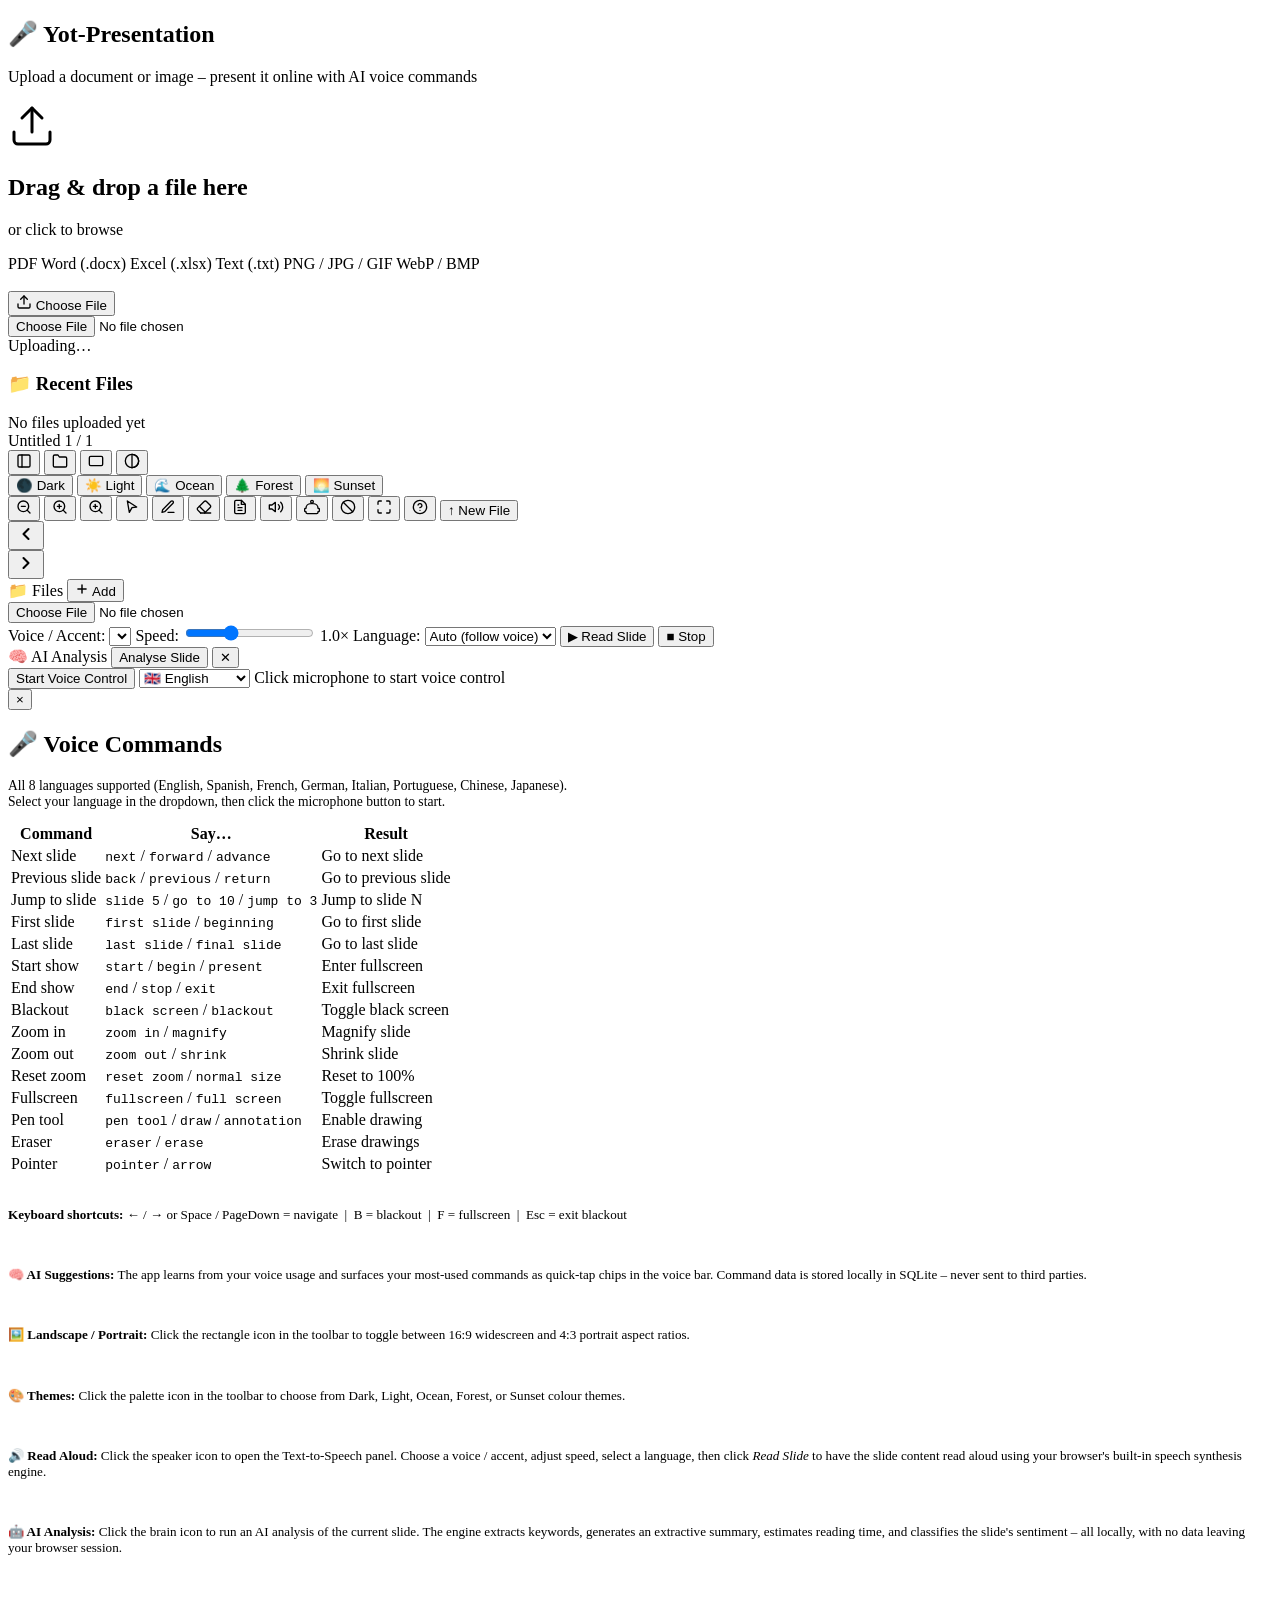
==== web/templates/index.html @ 6b60be68 "Add entrypoint, landscape view, theme colors, voice reading, and AI model Agent-Logs-Url: https://gi" ====
<!DOCTYPE html>
<html lang="en">
<head>
  <meta charset="UTF-8"/>
  <meta name="viewport" content="width=device-width, initial-scale=1.0"/>
  <title>Yot-Presentation – Web Edition</title>
  <link rel="stylesheet" href="/static/css/style.css"/>
  <link rel="icon" href="data:image/svg+xml,<svg xmlns='http://www.w3.org/2000/svg' viewBox='0 0 32 32'><text y='26' font-size='28'>🎤</text></svg>"/>
</head>
<!-- Theme color is applied dynamically via JS by toggling data-theme on <html> -->
<body>
<div id="app">

  <!-- ══════════════════════════════════════════════════════════
       UPLOAD SCREEN
  ═══════════════════════════════════════════════════════════ -->
  <section id="upload-screen">
    <div class="brand">
      <h1>🎤 Yot-Presentation</h1>
      <p>Upload a document or image – present it online with AI voice commands</p>
    </div>

    <!-- drop zone -->
    <div id="drop-zone" role="button" tabindex="0" aria-label="Upload file">
      <svg width="48" height="48" viewBox="0 0 24 24" fill="none"
           stroke="currentColor" stroke-width="1.5" stroke-linecap="round"
           stroke-linejoin="round" xmlns="http://www.w3.org/2000/svg">
        <path d="M21 15v4a2 2 0 0 1-2 2H5a2 2 0 0 1-2-2v-4"/>
        <polyline points="17 8 12 3 7 8"/>
        <line x1="12" y1="3" x2="12" y2="15"/>
      </svg>
      <h2>Drag &amp; drop a file here</h2>
      <p>or click to browse</p>
      <div class="file-types">
        <span class="file-type-badge">PDF</span>
        <span class="file-type-badge">Word (.docx)</span>
        <span class="file-type-badge">Excel (.xlsx)</span>
        <span class="file-type-badge">Text (.txt)</span>
        <span class="file-type-badge">PNG / JPG / GIF</span>
        <span class="file-type-badge">WebP / BMP</span>
      </div>
      <br/>
      <button class="btn-primary" type="button" onclick="document.getElementById('file-input').click()">
        <svg width="16" height="16" viewBox="0 0 24 24" fill="none" stroke="currentColor"
             stroke-width="2" stroke-linecap="round" stroke-linejoin="round">
          <path d="M21 15v4a2 2 0 0 1-2 2H5a2 2 0 0 1-2-2v-4"/>
          <polyline points="17 8 12 3 7 8"/><line x1="12" y1="3" x2="12" y2="15"/>
        </svg>
        Choose File
      </button>
    </div>
    <input type="file" id="file-input"
           accept=".pdf,.docx,.doc,.xlsx,.xls,.txt,.png,.jpg,.jpeg,.gif,.bmp,.webp"/>

    <!-- upload progress -->
    <div id="upload-progress">
      <span id="progress-label">Uploading…</span>
      <div class="progress-bar-wrap">
        <div class="progress-bar-fill" id="progress-fill"></div>
      </div>
    </div>

    <!-- file library (recent uploads) -->
    <div id="file-library">
      <div class="file-library-header">
        <h3>📁 Recent Files</h3>
        <span id="file-library-empty" class="lib-empty">No files uploaded yet</span>
      </div>
      <div id="file-library-list"></div>
    </div>
  </section>

  <!-- ══════════════════════════════════════════════════════════
       PRESENTATION SCREEN
  ═══════════════════════════════════════════════════════════ -->
  <section id="presentation-screen">

    <!-- top bar -->
    <div id="top-bar">
      <span id="file-name">Untitled</span>
      <span id="slide-counter">1 / 1</span>

      <div class="top-bar-actions">
        <!-- panel toggle -->
        <button id="btn-panel" class="icon-btn active" title="Toggle slide panel">
          <svg width="16" height="16" viewBox="0 0 24 24" fill="none" stroke="currentColor"
               stroke-width="2" stroke-linecap="round" stroke-linejoin="round">
            <rect x="3" y="3" width="18" height="18" rx="2"/>
            <line x1="9" y1="3" x2="9" y2="21"/>
          </svg>
        </button>

        <!-- file library toggle -->
        <button id="btn-files" class="icon-btn" title="File library">
          <svg width="16" height="16" viewBox="0 0 24 24" fill="none" stroke="currentColor"
               stroke-width="2" stroke-linecap="round" stroke-linejoin="round">
            <path d="M22 19a2 2 0 0 1-2 2H4a2 2 0 0 1-2-2V5a2 2 0 0 1 2-2h5l2 3h9a2 2 0 0 1 2 2z"/>
          </svg>
        </button>

        <!-- landscape / portrait toggle -->
        <button id="btn-landscape" class="icon-btn" title="Toggle landscape / portrait aspect ratio">
          <svg width="16" height="16" viewBox="0 0 24 24" fill="none" stroke="currentColor"
               stroke-width="2" stroke-linecap="round" stroke-linejoin="round">
            <rect x="2" y="5" width="20" height="14" rx="2"/>
          </svg>
        </button>

        <!-- theme selector -->
        <button id="btn-theme" class="icon-btn" title="Change colour theme">
          <svg width="16" height="16" viewBox="0 0 24 24" fill="none" stroke="currentColor"
               stroke-width="2" stroke-linecap="round" stroke-linejoin="round">
            <circle cx="12" cy="12" r="10"/>
            <path d="M12 2a10 10 0 0 1 0 20"/>
            <path d="M12 2v20"/>
          </svg>
        </button>
        <!-- theme picker dropdown -->
        <div id="theme-picker" class="hidden">
          <button class="theme-swatch" data-theme="dark"   title="Dark">🌑 Dark</button>
          <button class="theme-swatch" data-theme="light"  title="Light">☀️ Light</button>
          <button class="theme-swatch" data-theme="ocean"  title="Ocean">🌊 Ocean</button>
          <button class="theme-swatch" data-theme="forest" title="Forest">🌲 Forest</button>
          <button class="theme-swatch" data-theme="sunset" title="Sunset">🌅 Sunset</button>
        </div>

        <!-- zoom -->
        <button id="btn-zoom-out" class="icon-btn" title="Zoom out (voice: 'zoom out')">
          <svg width="16" height="16" viewBox="0 0 24 24" fill="none" stroke="currentColor"
               stroke-width="2" stroke-linecap="round" stroke-linejoin="round">
            <circle cx="11" cy="11" r="8"/><line x1="21" y1="21" x2="16.65" y2="16.65"/>
            <line x1="8" y1="11" x2="14" y2="11"/>
          </svg>
        </button>
        <button id="btn-zoom-reset" class="icon-btn" title="Reset zoom (voice: 'reset zoom')">
          <svg width="16" height="16" viewBox="0 0 24 24" fill="none" stroke="currentColor"
               stroke-width="2" stroke-linecap="round" stroke-linejoin="round">
            <circle cx="11" cy="11" r="8"/><line x1="21" y1="21" x2="16.65" y2="16.65"/>
            <line x1="11" y1="8" x2="11" y2="14"/><line x1="8" y1="11" x2="14" y2="11"/>
          </svg>
        </button>
        <button id="btn-zoom-in" class="icon-btn" title="Zoom in (voice: 'zoom in')">
          <svg width="16" height="16" viewBox="0 0 24 24" fill="none" stroke="currentColor"
               stroke-width="2" stroke-linecap="round" stroke-linejoin="round">
            <circle cx="11" cy="11" r="8"/><line x1="21" y1="21" x2="16.65" y2="16.65"/>
            <line x1="11" y1="8" x2="11" y2="14"/><line x1="8" y1="11" x2="14" y2="11"/>
          </svg>
        </button>

        <!-- draw tools -->
        <button id="btn-pointer" class="icon-btn active" data-tool="pointer" title="Pointer (voice: 'pointer')">
          <svg width="16" height="16" viewBox="0 0 24 24" fill="none" stroke="currentColor"
               stroke-width="2" stroke-linecap="round" stroke-linejoin="round">
            <path d="M5 3l14 9-7 1-4 7z"/>
          </svg>
        </button>
        <button id="btn-pen" class="icon-btn" data-tool="pen" title="Pen annotation (voice: 'pen tool' / 'draw')">
          <svg width="16" height="16" viewBox="0 0 24 24" fill="none" stroke="currentColor"
               stroke-width="2" stroke-linecap="round" stroke-linejoin="round">
            <path d="M12 20h9"/><path d="M16.5 3.5a2.121 2.121 0 0 1 3 3L7 19l-4 1 1-4Z"/>
          </svg>
        </button>
        <button id="btn-eraser" class="icon-btn" data-tool="eraser" title="Eraser (voice: 'eraser')">
          <svg width="16" height="16" viewBox="0 0 24 24" fill="none" stroke="currentColor"
               stroke-width="2" stroke-linecap="round" stroke-linejoin="round">
            <path d="m7 21-4.3-4.3c-1-1-1-2.5 0-3.4l9.6-9.6c1-1 2.5-1 3.4 0l5.6 5.6c1 1 1 2.5 0 3.4L13 21"/>
            <path d="M22 21H7"/><path d="m5 11 9 9"/>
          </svg>
        </button>

        <!-- notes -->
        <button id="btn-notes" class="icon-btn" title="Toggle speaker notes (voice: 'notes')">
          <svg width="16" height="16" viewBox="0 0 24 24" fill="none" stroke="currentColor"
               stroke-width="2" stroke-linecap="round" stroke-linejoin="round">
            <path d="M14 2H6a2 2 0 0 0-2 2v16a2 2 0 0 0 2 2h12a2 2 0 0 0 2-2V8z"/>
            <polyline points="14 2 14 8 20 8"/><line x1="9" y1="13" x2="15" y2="13"/>
            <line x1="9" y1="17" x2="15" y2="17"/><polyline points="9 9 10 9"/>
          </svg>
        </button>

        <!-- read aloud (TTS) -->
        <button id="btn-read-aloud" class="icon-btn" title="Read slide aloud (Text-to-Speech)">
          <svg width="16" height="16" viewBox="0 0 24 24" fill="none" stroke="currentColor"
               stroke-width="2" stroke-linecap="round" stroke-linejoin="round">
            <polygon points="11 5 6 9 2 9 2 15 6 15 11 19 11 5"/>
            <path d="M19.07 4.93a10 10 0 0 1 0 14.14"/>
            <path d="M15.54 8.46a5 5 0 0 1 0 7.07"/>
          </svg>
        </button>

        <!-- AI analysis -->
        <button id="btn-ai" class="icon-btn" title="AI slide analysis">
          <svg width="16" height="16" viewBox="0 0 24 24" fill="none" stroke="currentColor"
               stroke-width="2" stroke-linecap="round" stroke-linejoin="round">
            <path d="M12 2a2 2 0 0 1 2 2c0 .74-.4 1.39-1 1.73V7h1a7 7 0 0 1 7 7h1a1 1 0 0 1 1 1v3a1 1 0 0 1-1 1h-1v1a2 2 0 0 1-2 2H5a2 2 0 0 1-2-2v-1H2a1 1 0 0 1-1-1v-3a1 1 0 0 1 1-1h1a7 7 0 0 1 7-7h1V5.73A2 2 0 0 1 10 4a2 2 0 0 1 2-2z"/>
          </svg>
        </button>

        <!-- blackout -->
        <button id="btn-blackout" class="icon-btn danger" title="Black screen (voice: 'blackout' / B key)">
          <svg width="16" height="16" viewBox="0 0 24 24" fill="none" stroke="currentColor"
               stroke-width="2" stroke-linecap="round" stroke-linejoin="round">
            <circle cx="12" cy="12" r="10"/><line x1="4.93" y1="4.93" x2="19.07" y2="19.07"/>
          </svg>
        </button>

        <!-- fullscreen -->
        <button id="btn-fullscreen" class="icon-btn" title="Fullscreen (voice: 'fullscreen' / F key)">
          <svg width="16" height="16" viewBox="0 0 24 24" fill="none" stroke="currentColor"
               stroke-width="2" stroke-linecap="round" stroke-linejoin="round">
            <path d="M8 3H5a2 2 0 0 0-2 2v3m18 0V5a2 2 0 0 0-2-2h-3m0 18h3a2 2 0 0 0 2-2v-3M3 16v3a2 2 0 0 0 2 2h3"/>
          </svg>
        </button>

        <!-- help -->
        <button id="btn-help" class="icon-btn" title="Voice command help">
          <svg width="16" height="16" viewBox="0 0 24 24" fill="none" stroke="currentColor"
               stroke-width="2" stroke-linecap="round" stroke-linejoin="round">
            <circle cx="12" cy="12" r="10"/>
            <path d="M9.09 9a3 3 0 0 1 5.83 1c0 2-3 3-3 3"/><line x1="12" y1="17" x2="12.01" y2="17"/>
          </svg>
        </button>

        <button id="btn-new-upload" type="button">↑ New File</button>
      </div>
    </div>

    <!-- main content -->
    <div id="main-area">
      <!-- slide thumbnails -->
      <div id="slide-panel"></div>

      <!-- slide stage -->
      <div id="slide-stage">
        <div id="slide-wrapper">
          <!-- prev / next arrows -->
          <button id="nav-prev" title="Previous slide (← key)">
            <svg width="20" height="20" viewBox="0 0 24 24" fill="none" stroke="currentColor"
                 stroke-width="2.5" stroke-linecap="round" stroke-linejoin="round">
              <polyline points="15 18 9 12 15 6"/>
            </svg>
          </button>

          <!-- main slide canvas -->
          <div id="slide-canvas">
            <!-- blackout overlay (inside canvas so it respects zoom) -->
            <div id="blackout-overlay"></div>
          </div>

          <button id="nav-next" title="Next slide (→ key)">
            <svg width="20" height="20" viewBox="0 0 24 24" fill="none" stroke="currentColor"
                 stroke-width="2.5" stroke-linecap="round" stroke-linejoin="round">
              <polyline points="9 18 15 12 9 6"/>
            </svg>
          </button>
        </div>
      </div>

      <!-- file library sidebar (hidden by default) -->
      <div id="file-library-sidebar" class="hidden">
        <div class="lib-sidebar-header">
          <span>📁 Files</span>
          <button id="btn-add-file" class="btn-lib-add" title="Upload new file"
                  onclick="document.getElementById('file-input-pres').click()">
            <svg width="14" height="14" viewBox="0 0 24 24" fill="none" stroke="currentColor"
                 stroke-width="2.5" stroke-linecap="round" stroke-linejoin="round">
              <line x1="12" y1="5" x2="12" y2="19"/><line x1="5" y1="12" x2="19" y2="12"/>
            </svg>
            Add
          </button>
        </div>
        <div id="lib-sidebar-list"></div>
        <input type="file" id="file-input-pres"
               accept=".pdf,.docx,.doc,.xlsx,.xls,.txt,.png,.jpg,.jpeg,.gif,.bmp,.webp"/>
      </div>
    </div>

    <!-- speaker notes -->
    <div id="notes-panel"></div>

    <!-- Read Aloud (TTS) panel -->
    <div id="tts-panel" class="hidden">
      <div class="tts-controls">
        <label for="tts-voice-select">Voice / Accent:</label>
        <select id="tts-voice-select" title="Select voice / accent"></select>

        <label for="tts-rate">Speed:</label>
        <input type="range" id="tts-rate" min="0.5" max="2.0" step="0.1" value="1.0"/>
        <span id="tts-rate-label">1.0×</span>

        <label for="tts-lang-select">Language:</label>
        <select id="tts-lang-select" title="TTS language">
          <option value="">Auto (follow voice)</option>
          <option value="en-US">🇬🇧 English (US)</option>
          <option value="en-GB">🇬🇧 English (UK)</option>
          <option value="es-ES">🇪🇸 Spanish</option>
          <option value="fr-FR">🇫🇷 French</option>
          <option value="de-DE">🇩🇪 German</option>
          <option value="it-IT">🇮🇹 Italian</option>
          <option value="pt-BR">🇧🇷 Portuguese</option>
          <option value="zh-CN">🇨🇳 Chinese</option>
          <option value="ja-JP">🇯🇵 Japanese</option>
        </select>

        <button id="btn-tts-play" class="btn-primary btn-sm" type="button">▶ Read Slide</button>
        <button id="btn-tts-stop" class="btn-sm" type="button">■ Stop</button>
      </div>
    </div>

    <!-- AI analysis panel -->
    <div id="ai-panel" class="hidden">
      <div class="ai-panel-header">
        <span>🧠 AI Analysis</span>
        <button id="btn-ai-analyze" class="btn-primary btn-sm" type="button">Analyse Slide</button>
        <button id="btn-ai-close" class="btn-sm" type="button">✕</button>
      </div>
      <div id="ai-results"></div>
    </div>

    <!-- voice control bar -->
    <div id="voice-panel">
      <button id="btn-voice" type="button" title="Toggle voice control">
        <span class="voice-dot"></span>
        <span id="voice-btn-label">Start Voice Control</span>
      </button>

      <select id="lang-select" title="Recognition language">
        <option value="en">🇬🇧 English</option>
        <option value="es">🇪🇸 Spanish</option>
        <option value="fr">🇫🇷 French</option>
        <option value="de">🇩🇪 German</option>
        <option value="it">🇮🇹 Italian</option>
        <option value="pt">🇧🇷 Portuguese</option>
        <option value="zh">🇨🇳 Chinese</option>
        <option value="ja">🇯🇵 Japanese</option>
      </select>

      <span id="voice-status">Click microphone to start voice control</span>

      <!-- ML suggestion chips -->
      <div id="suggestion-chips" title="Your most-used commands (AI-personalized)"></div>
    </div>
  </section>

  <!-- ══════════════════════════════════════════════════════════
       HELP MODAL
  ═══════════════════════════════════════════════════════════ -->
  <div id="help-modal" role="dialog" aria-modal="true" aria-labelledby="help-title">
    <div class="modal-box">
      <button class="modal-close" id="btn-help-close" aria-label="Close">×</button>
      <h2 id="help-title">🎤 Voice Commands</h2>

      <p style="color:var(--text2);font-size:.85rem;margin-bottom:12px">
        All 8 languages supported (English, Spanish, French, German, Italian, Portuguese, Chinese, Japanese).<br/>
        Select your language in the dropdown, then click the microphone button to start.
      </p>

      <table class="cmd-table">
        <thead>
          <tr><th>Command</th><th>Say…</th><th>Result</th></tr>
        </thead>
        <tbody>
          <tr><td>Next slide</td><td><code>next</code> / <code>forward</code> / <code>advance</code></td><td>Go to next slide</td></tr>
          <tr><td>Previous slide</td><td><code>back</code> / <code>previous</code> / <code>return</code></td><td>Go to previous slide</td></tr>
          <tr><td>Jump to slide</td><td><code>slide 5</code> / <code>go to 10</code> / <code>jump to 3</code></td><td>Jump to slide N</td></tr>
          <tr><td>First slide</td><td><code>first slide</code> / <code>beginning</code></td><td>Go to first slide</td></tr>
          <tr><td>Last slide</td><td><code>last slide</code> / <code>final slide</code></td><td>Go to last slide</td></tr>
          <tr><td>Start show</td><td><code>start</code> / <code>begin</code> / <code>present</code></td><td>Enter fullscreen</td></tr>
          <tr><td>End show</td><td><code>end</code> / <code>stop</code> / <code>exit</code></td><td>Exit fullscreen</td></tr>
          <tr><td>Blackout</td><td><code>black screen</code> / <code>blackout</code></td><td>Toggle black screen</td></tr>
          <tr><td>Zoom in</td><td><code>zoom in</code> / <code>magnify</code></td><td>Magnify slide</td></tr>
          <tr><td>Zoom out</td><td><code>zoom out</code> / <code>shrink</code></td><td>Shrink slide</td></tr>
          <tr><td>Reset zoom</td><td><code>reset zoom</code> / <code>normal size</code></td><td>Reset to 100%</td></tr>
          <tr><td>Fullscreen</td><td><code>fullscreen</code> / <code>full screen</code></td><td>Toggle fullscreen</td></tr>
          <tr><td>Pen tool</td><td><code>pen tool</code> / <code>draw</code> / <code>annotation</code></td><td>Enable drawing</td></tr>
          <tr><td>Eraser</td><td><code>eraser</code> / <code>erase</code></td><td>Erase drawings</td></tr>
          <tr><td>Pointer</td><td><code>pointer</code> / <code>arrow</code></td><td>Switch to pointer</td></tr>
        </tbody>
      </table>

      <br/>
      <p style="color:var(--text2);font-size:.82rem"><strong>Keyboard shortcuts:</strong>
        ← / → or Space / PageDown = navigate &nbsp;|&nbsp; B = blackout &nbsp;|&nbsp; F = fullscreen &nbsp;|&nbsp; Esc = exit blackout
      </p>

      <br/>
      <p style="color:var(--text2);font-size:.82rem">
        <strong>🧠 AI Suggestions:</strong> The app learns from your voice usage and surfaces your
        most-used commands as quick-tap chips in the voice bar.
        Command data is stored locally in SQLite – never sent to third parties.
      </p>

      <br/>
      <p style="color:var(--text2);font-size:.82rem">
        <strong>🖼️ Landscape / Portrait:</strong> Click the rectangle icon in the toolbar to toggle
        between 16:9 widescreen and 4:3 portrait aspect ratios.
      </p>

      <br/>
      <p style="color:var(--text2);font-size:.82rem">
        <strong>🎨 Themes:</strong> Click the palette icon in the toolbar to choose from Dark, Light,
        Ocean, Forest, or Sunset colour themes.
      </p>

      <br/>
      <p style="color:var(--text2);font-size:.82rem">
        <strong>🔊 Read Aloud:</strong> Click the speaker icon to open the Text-to-Speech panel.
        Choose a voice / accent, adjust speed, select a language, then click <em>Read Slide</em>
        to have the slide content read aloud using your browser's built-in speech synthesis engine.
      </p>

      <br/>
      <p style="color:var(--text2);font-size:.82rem">
        <strong>🤖 AI Analysis:</strong> Click the brain icon to run an AI analysis of the current
        slide. The engine extracts keywords, generates an extractive summary, estimates reading time,
        and classifies the slide's sentiment – all locally, with no data leaving your browser session.
      </p>

      <br/>
      <p style="color:var(--text2);font-size:.78rem">
        ℹ️ Voice recognition uses the browser's built-in Web Speech API
        (powered by Google's free speech AI in Chrome/Edge).
        Works best in Chrome or Edge with microphone permission granted.
      </p>
    </div>
  </div>

</div><!-- #app -->

<!-- error toast (outside app for z-index) -->
<div id="error-toast" role="alert"></div>

<script type="module" src="/static/js/app.js"></script>
</body>
</html>
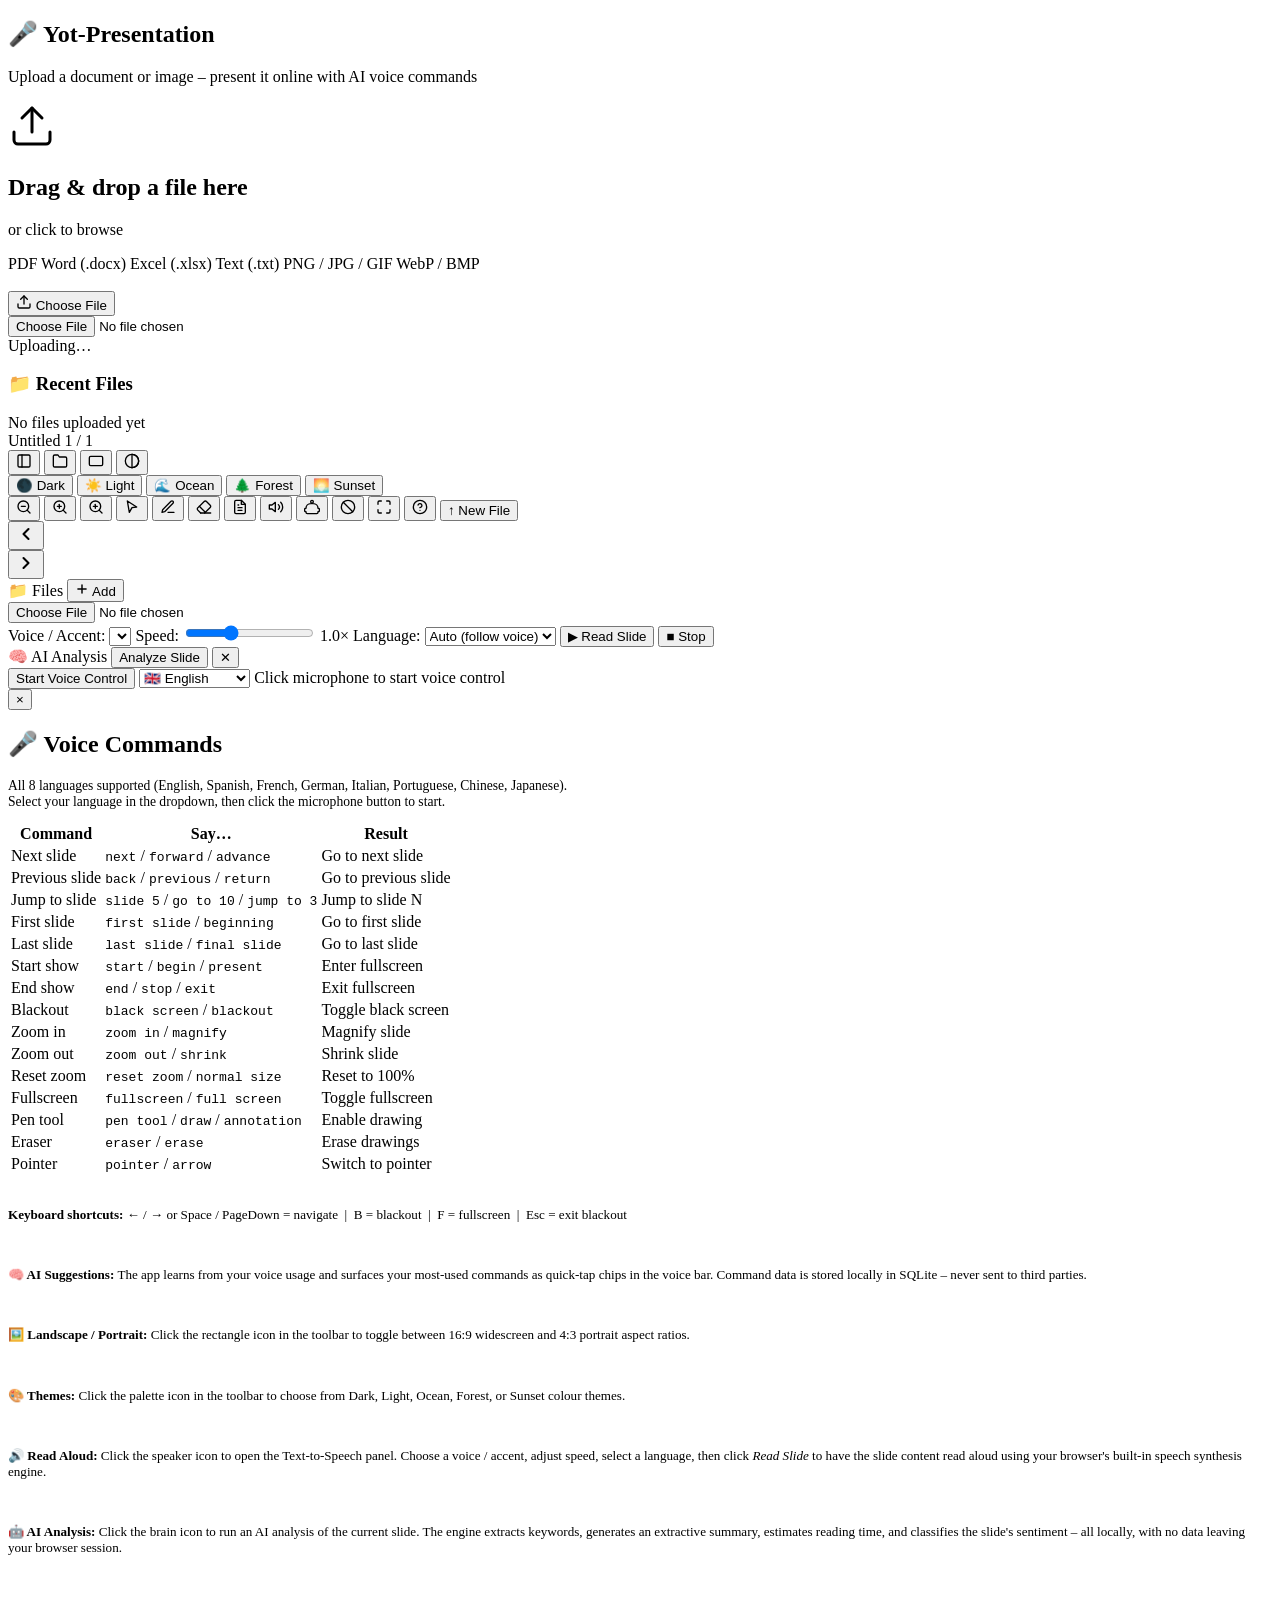
==== commit aa462144: "Fix spelling: analyse→analyze, update pyproject.toml build backend Agent-Logs-Url: https://github.co" ====
--- a/web/templates/index.html
+++ b/web/templates/index.html
@@ -311,7 +311,7 @@
     <div id="ai-panel" class="hidden">
       <div class="ai-panel-header">
         <span>🧠 AI Analysis</span>
-        <button id="btn-ai-analyze" class="btn-primary btn-sm" type="button">Analyse Slide</button>
+        <button id="btn-ai-analyze" class="btn-primary btn-sm" type="button">Analyze Slide</button>
         <button id="btn-ai-close" class="btn-sm" type="button">✕</button>
       </div>
       <div id="ai-results"></div>
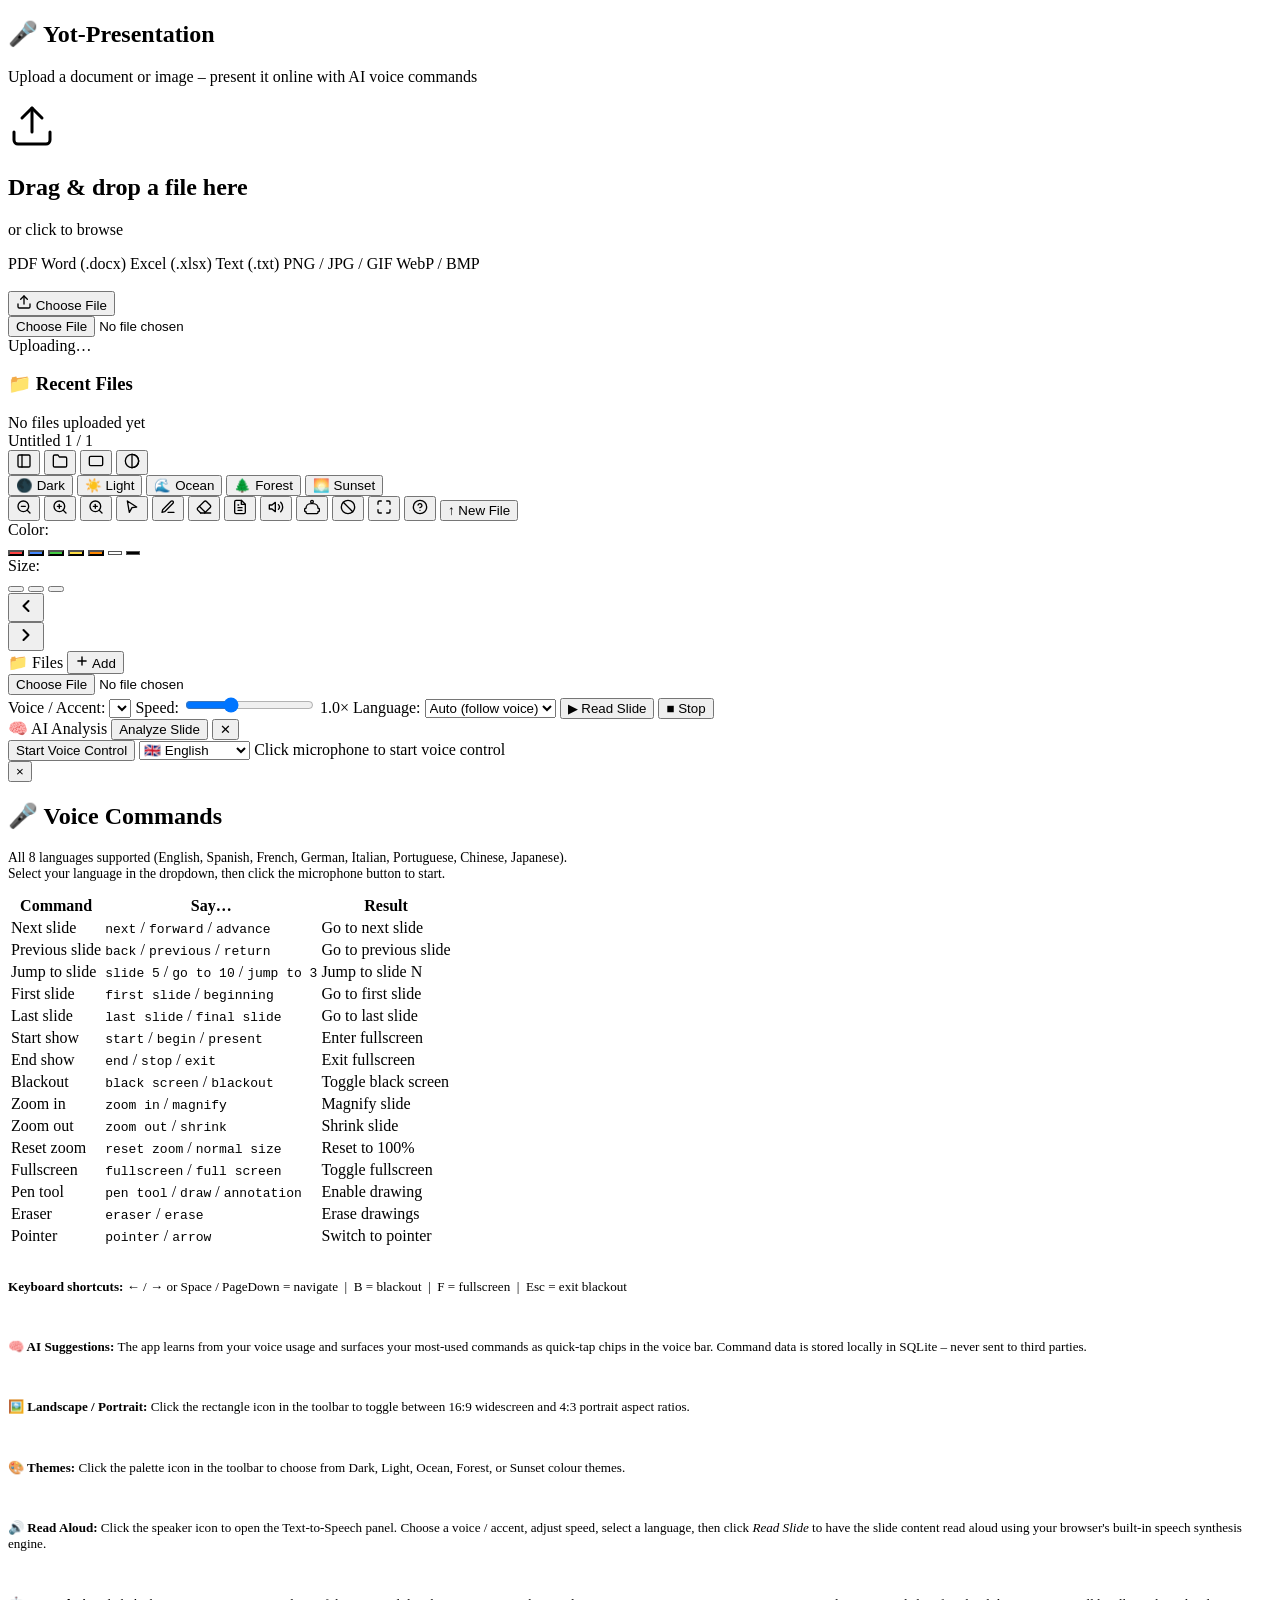
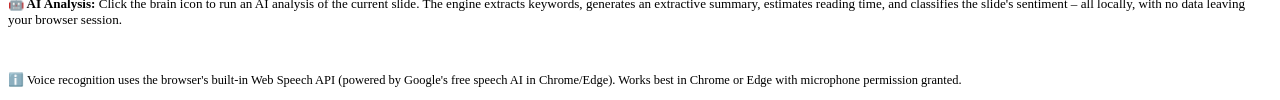
==== commit 002604d5: "Fix file upload double-dialog, orientation toggle, theme dropdown, and pen tool color/thickness Agen" ====
--- a/web/templates/index.html
+++ b/web/templates/index.html
@@ -40,7 +40,7 @@
         <span class="file-type-badge">WebP / BMP</span>
       </div>
       <br/>
-      <button class="btn-primary" type="button" onclick="document.getElementById('file-input').click()">
+      <button class="btn-primary" id="btn-choose-file" type="button">
         <svg width="16" height="16" viewBox="0 0 24 24" fill="none" stroke="currentColor"
              stroke-width="2" stroke-linecap="round" stroke-linejoin="round">
           <path d="M21 15v4a2 2 0 0 1-2 2H5a2 2 0 0 1-2-2v-4"/>
@@ -222,6 +222,26 @@
         </button>
 
         <button id="btn-new-upload" type="button">↑ New File</button>
+      </div>
+    </div>
+
+    <!-- pen options panel (shown when pen tool is active) -->
+    <div id="pen-options" class="hidden">
+      <span class="pen-options-label">Color:</span>
+      <div class="pen-color-swatches">
+        <button class="pen-color active" data-color="#ff4444" style="background:#ff4444" title="Red"></button>
+        <button class="pen-color" data-color="#4488ff" style="background:#4488ff" title="Blue"></button>
+        <button class="pen-color" data-color="#44cc44" style="background:#44cc44" title="Green"></button>
+        <button class="pen-color" data-color="#ffdd44" style="background:#ffdd44" title="Yellow"></button>
+        <button class="pen-color" data-color="#ff8800" style="background:#ff8800" title="Orange"></button>
+        <button class="pen-color" data-color="#ffffff" style="background:#ffffff;border:1px solid #555" title="White"></button>
+        <button class="pen-color" data-color="#000000" style="background:#000000;border:1px solid #555" title="Black"></button>
+      </div>
+      <span class="pen-options-label">Size:</span>
+      <div class="pen-size-btns">
+        <button class="pen-size" data-size="2" title="Thin"><span class="pen-size-preview" style="height:2px"></span></button>
+        <button class="pen-size active" data-size="4" title="Medium"><span class="pen-size-preview" style="height:4px"></span></button>
+        <button class="pen-size" data-size="8" title="Thick"><span class="pen-size-preview" style="height:8px"></span></button>
       </div>
     </div>
 
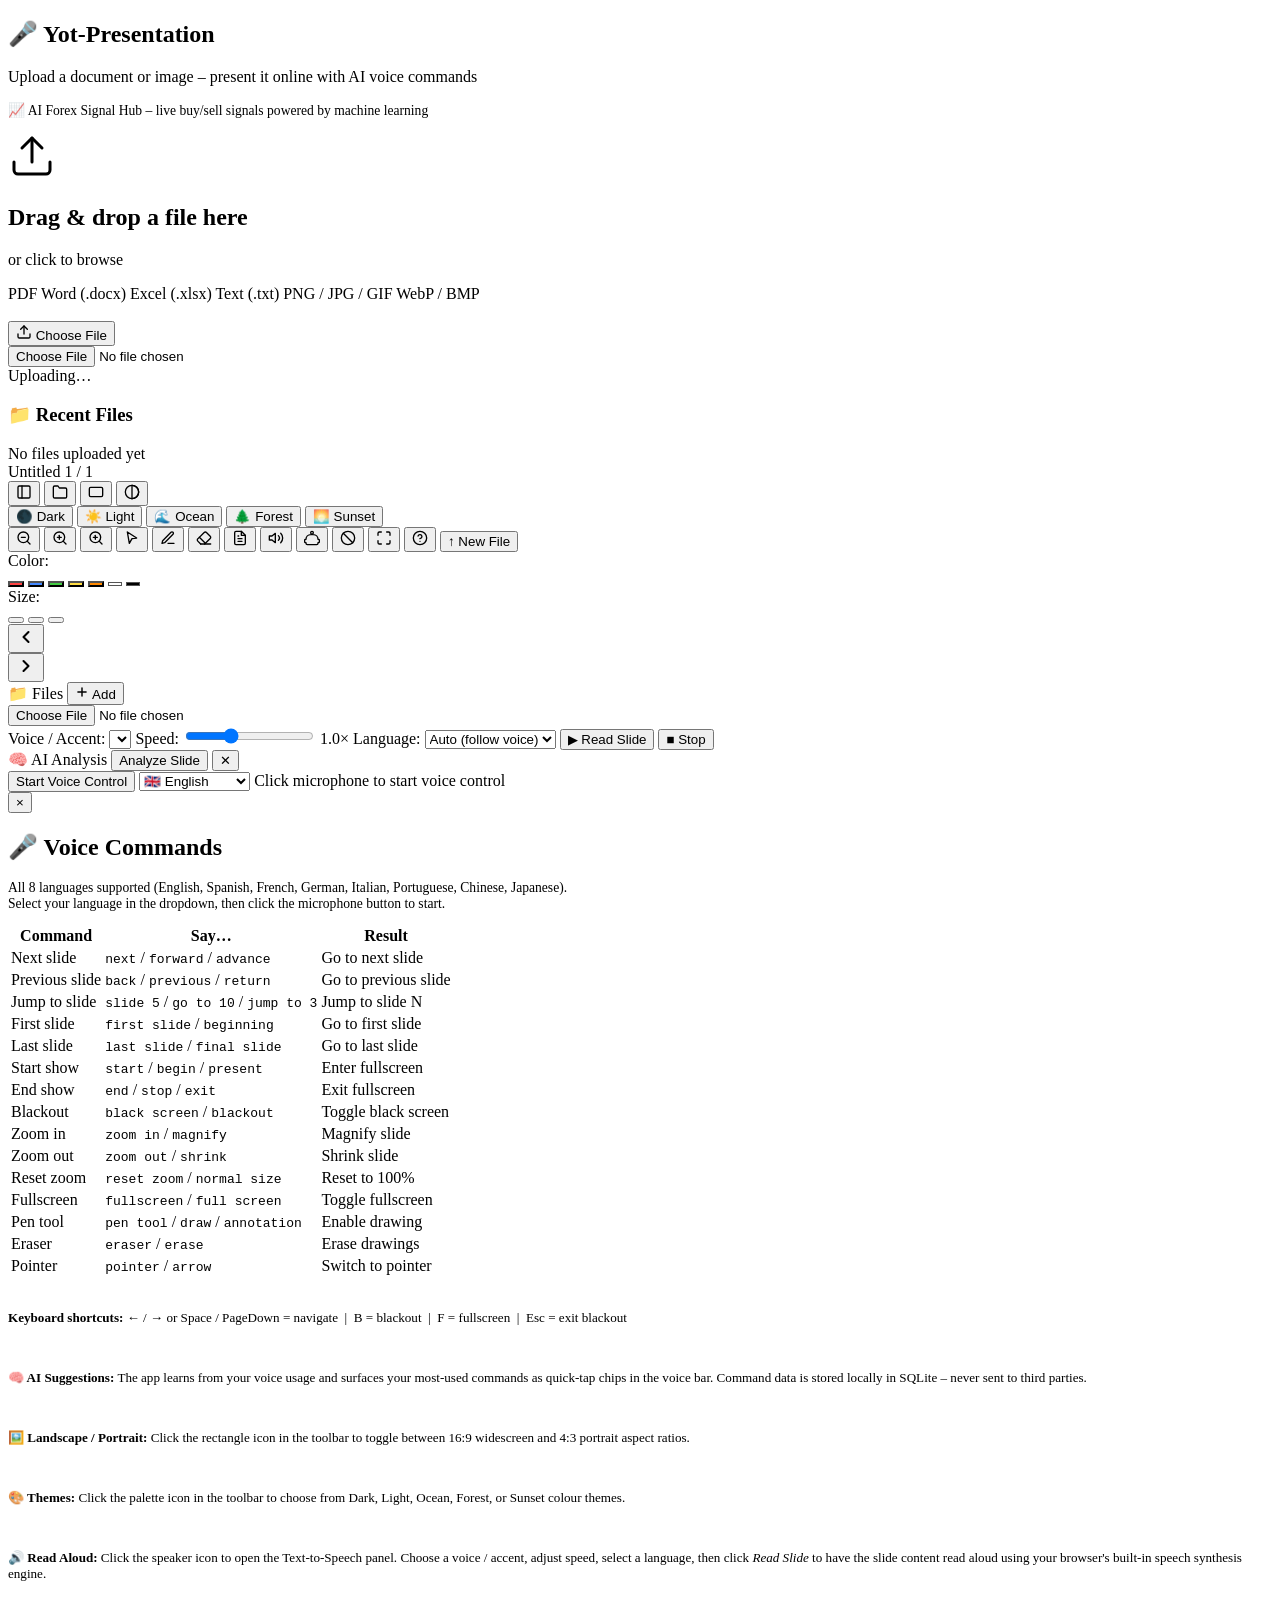
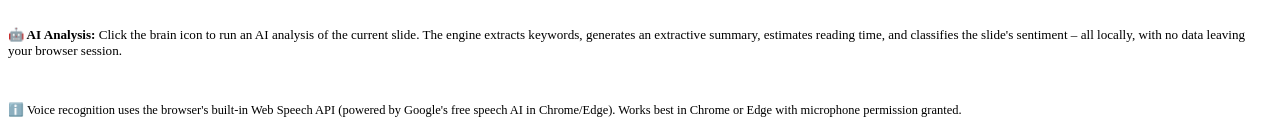
==== commit a52789b0: "Add AI Forex Signal Hub with live signals, news feed, chart and alerts Agent-Logs-Url: https://githu" ====
--- a/web/templates/index.html
+++ b/web/templates/index.html
@@ -18,6 +18,13 @@
     <div class="brand">
       <h1>🎤 Yot-Presentation</h1>
       <p>Upload a document or image – present it online with AI voice commands</p>
+      <p style="margin-top:6px;font-size:.85rem">
+        <a href="/forex" style="color:var(--accent);text-decoration:none"
+           title="AI Forex Signal Hub">
+          📈 AI Forex Signal Hub
+        </a>
+        <span style="color:var(--text2)"> – live buy/sell signals powered by machine learning</span>
+      </p>
     </div>
 
     <!-- drop zone -->
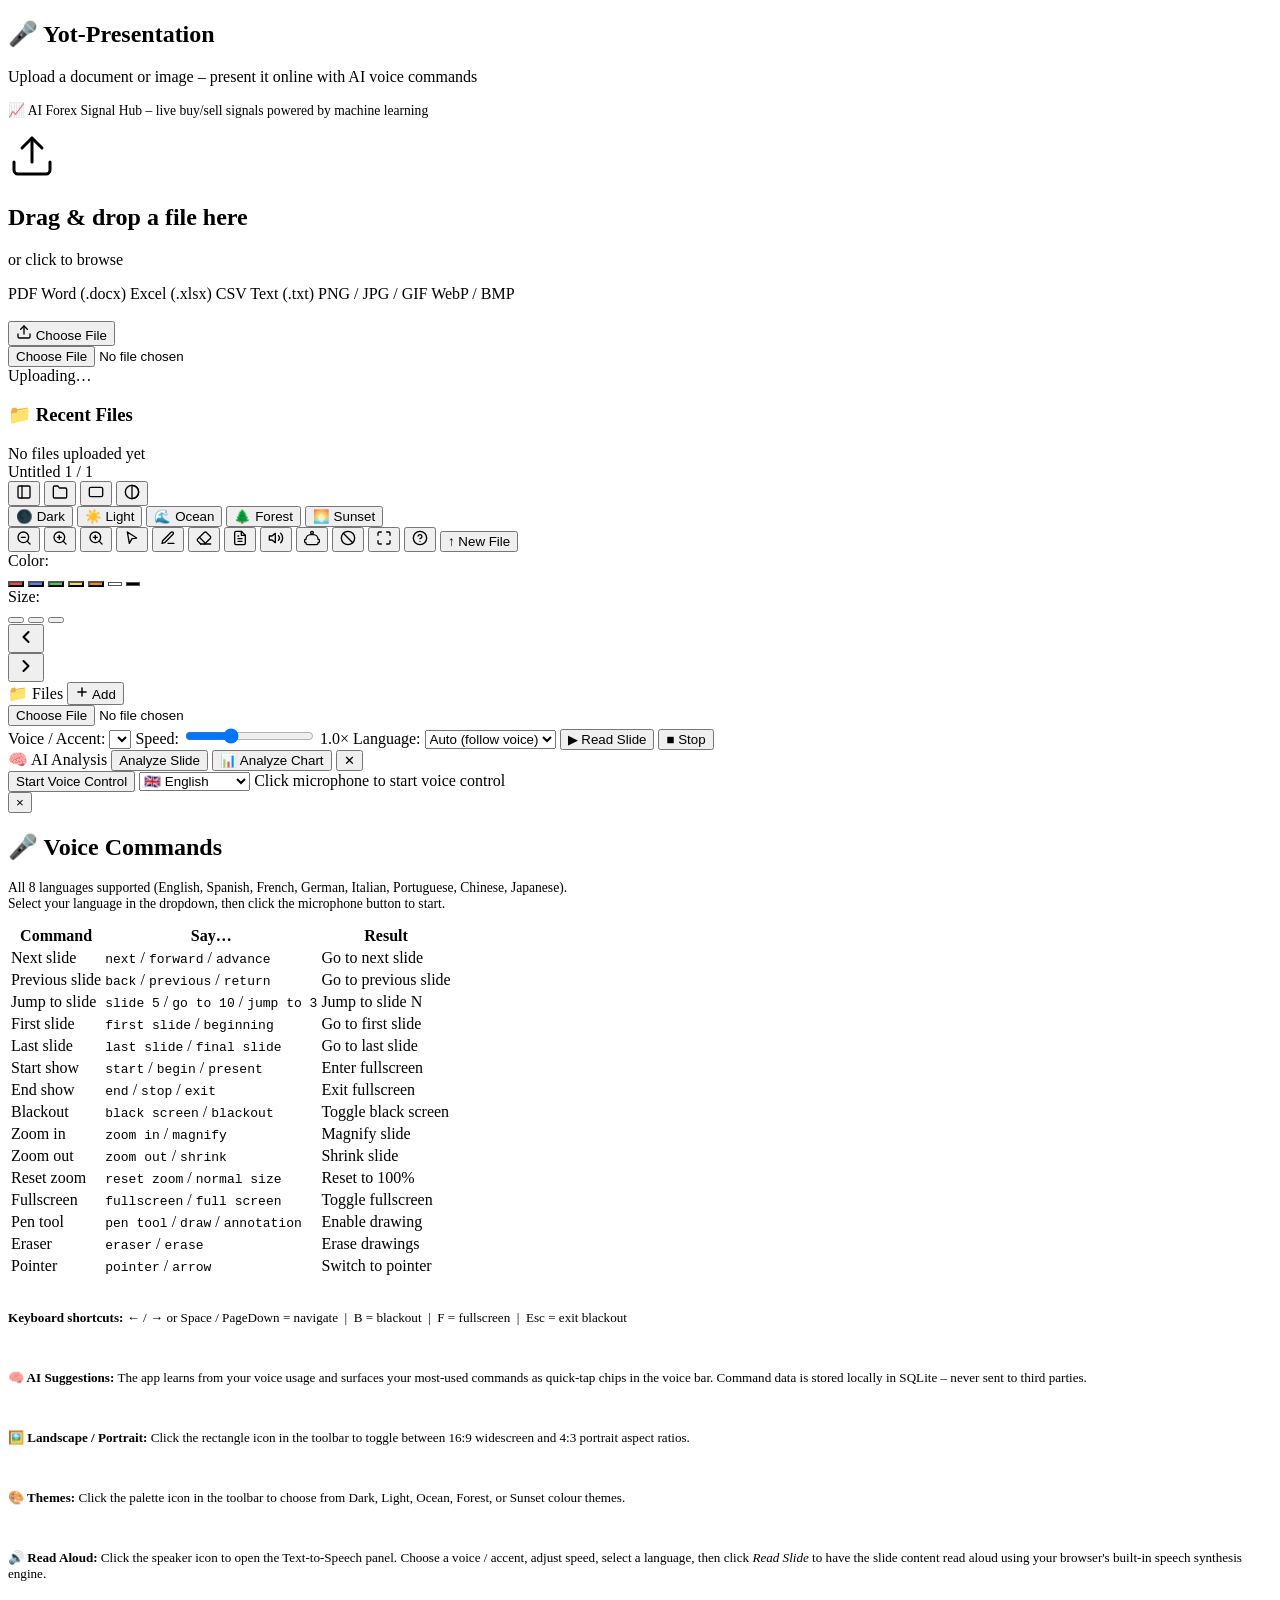
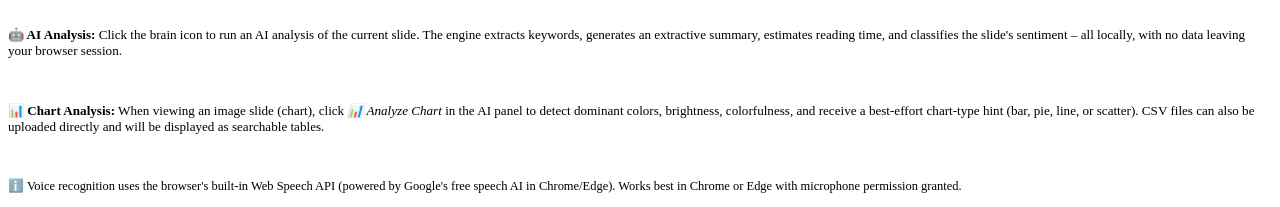
==== commit 6d8444e5: "Add CSV upload support and chart image analysis feature Agent-Logs-Url: https://github.com/AllanRye9" ====
--- a/web/templates/index.html
+++ b/web/templates/index.html
@@ -42,6 +42,7 @@
         <span class="file-type-badge">PDF</span>
         <span class="file-type-badge">Word (.docx)</span>
         <span class="file-type-badge">Excel (.xlsx)</span>
+        <span class="file-type-badge">CSV</span>
         <span class="file-type-badge">Text (.txt)</span>
         <span class="file-type-badge">PNG / JPG / GIF</span>
         <span class="file-type-badge">WebP / BMP</span>
@@ -57,7 +58,7 @@
       </button>
     </div>
     <input type="file" id="file-input"
-           accept=".pdf,.docx,.doc,.xlsx,.xls,.txt,.png,.jpg,.jpeg,.gif,.bmp,.webp"/>
+           accept=".pdf,.docx,.doc,.xlsx,.xls,.csv,.txt,.png,.jpg,.jpeg,.gif,.bmp,.webp"/>
 
     <!-- upload progress -->
     <div id="upload-progress">
@@ -298,7 +299,7 @@
         </div>
         <div id="lib-sidebar-list"></div>
         <input type="file" id="file-input-pres"
-               accept=".pdf,.docx,.doc,.xlsx,.xls,.txt,.png,.jpg,.jpeg,.gif,.bmp,.webp"/>
+               accept=".pdf,.docx,.doc,.xlsx,.xls,.csv,.txt,.png,.jpg,.jpeg,.gif,.bmp,.webp"/>
       </div>
     </div>
 
@@ -339,6 +340,7 @@
       <div class="ai-panel-header">
         <span>🧠 AI Analysis</span>
         <button id="btn-ai-analyze" class="btn-primary btn-sm" type="button">Analyze Slide</button>
+        <button id="btn-ai-analyze-chart" class="btn-primary btn-sm hidden" type="button">📊 Analyze Chart</button>
         <button id="btn-ai-close" class="btn-sm" type="button">✕</button>
       </div>
       <div id="ai-results"></div>
@@ -444,6 +446,14 @@
       </p>
 
       <br/>
+      <p style="color:var(--text2);font-size:.82rem">
+        <strong>📊 Chart Analysis:</strong> When viewing an image slide (chart), click
+        <em>📊 Analyze Chart</em> in the AI panel to detect dominant colors, brightness,
+        colorfulness, and receive a best-effort chart-type hint (bar, pie, line, or scatter).
+        CSV files can also be uploaded directly and will be displayed as searchable tables.
+      </p>
+
+      <br/>
       <p style="color:var(--text2);font-size:.78rem">
         ℹ️ Voice recognition uses the browser's built-in Web Speech API
         (powered by Google's free speech AI in Chrome/Edge).
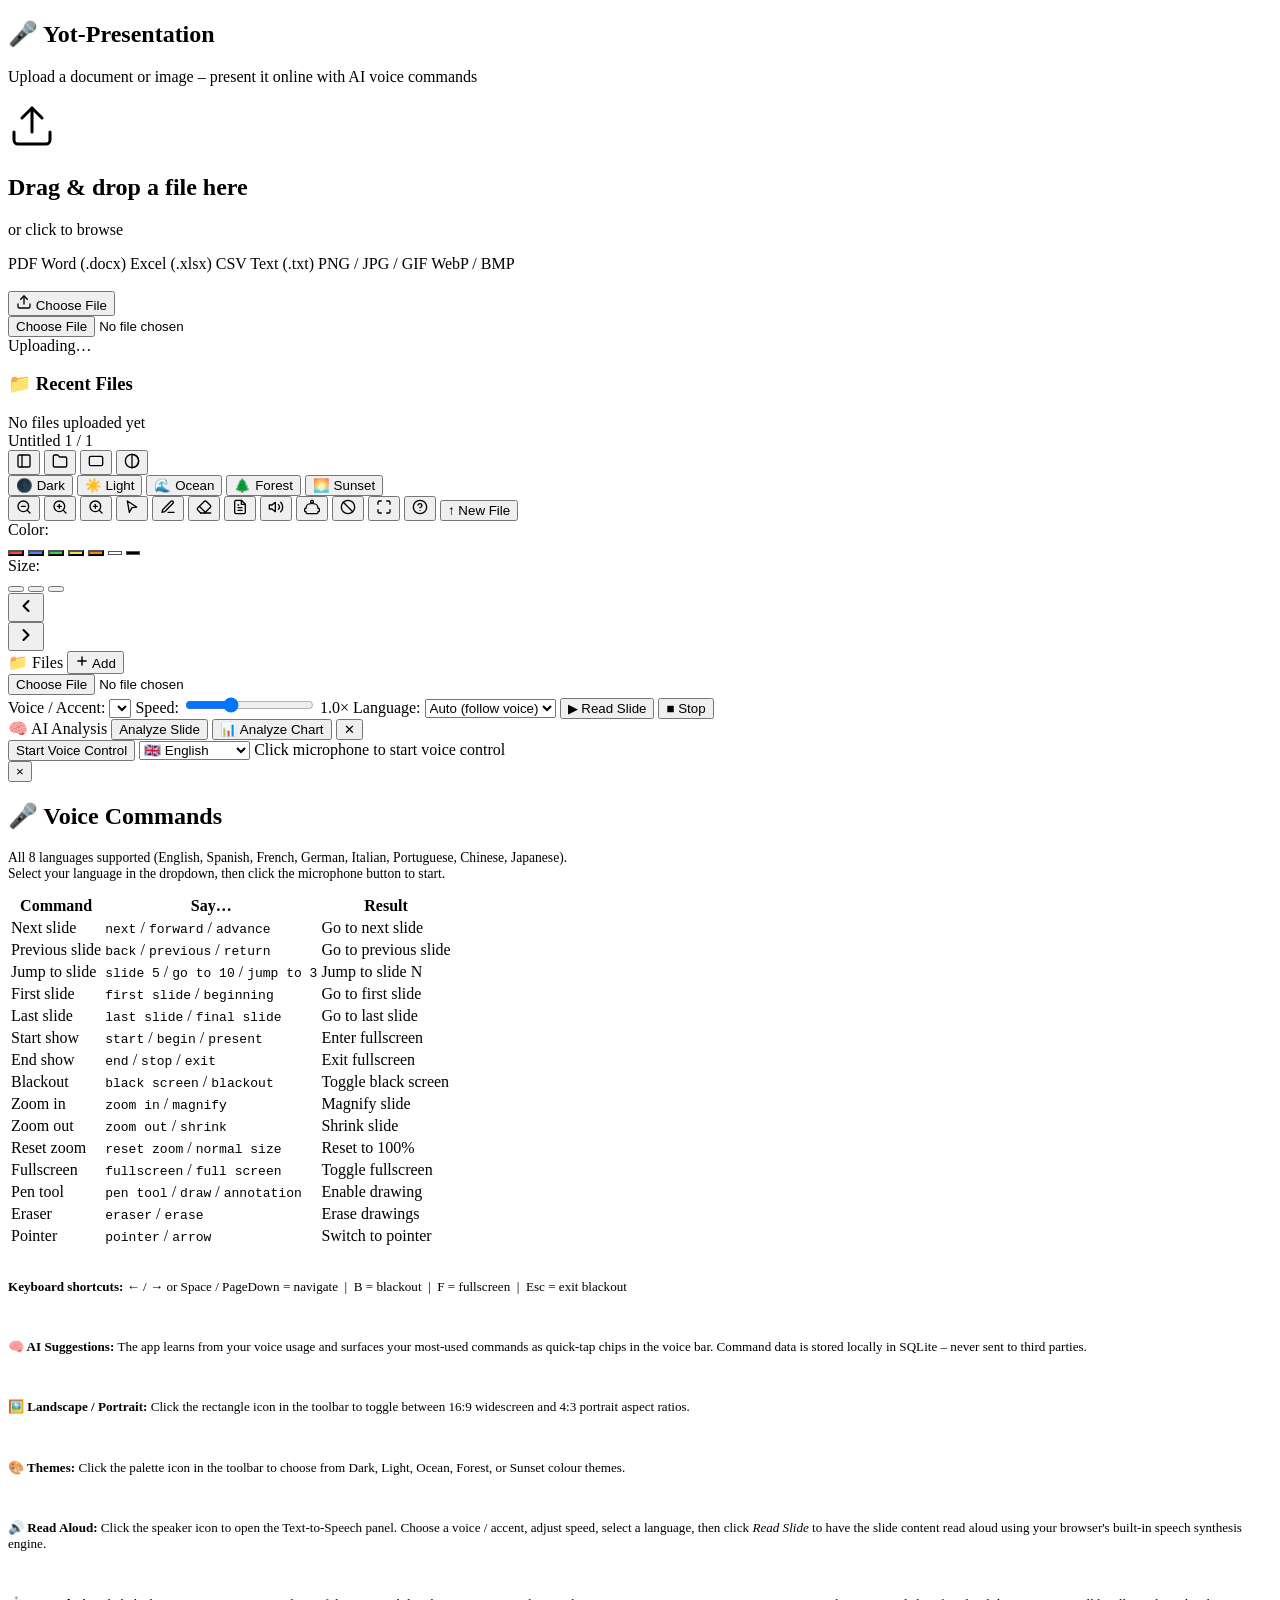
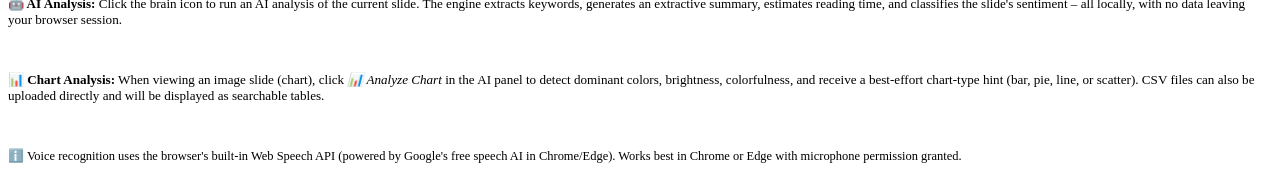
==== commit 05c9714c: "Remove AI Forex Signal Hub statement from index.html Agent-Logs-Url: https://github.com/AllanRye9/Yo" ====
--- a/web/templates/index.html
+++ b/web/templates/index.html
@@ -18,13 +18,6 @@
     <div class="brand">
       <h1>🎤 Yot-Presentation</h1>
       <p>Upload a document or image – present it online with AI voice commands</p>
-      <p style="margin-top:6px;font-size:.85rem">
-        <a href="/forex" style="color:var(--accent);text-decoration:none"
-           title="AI Forex Signal Hub">
-          📈 AI Forex Signal Hub
-        </a>
-        <span style="color:var(--text2)"> – live buy/sell signals powered by machine learning</span>
-      </p>
     </div>
 
     <!-- drop zone -->
@@ -467,6 +460,9 @@
 <!-- error toast (outside app for z-index) -->
 <div id="error-toast" role="alert"></div>
 
+<!-- app toast notifications -->
+<div id="app-toast-container" aria-live="polite" aria-atomic="false"></div>
+
 <script type="module" src="/static/js/app.js"></script>
 </body>
 </html>
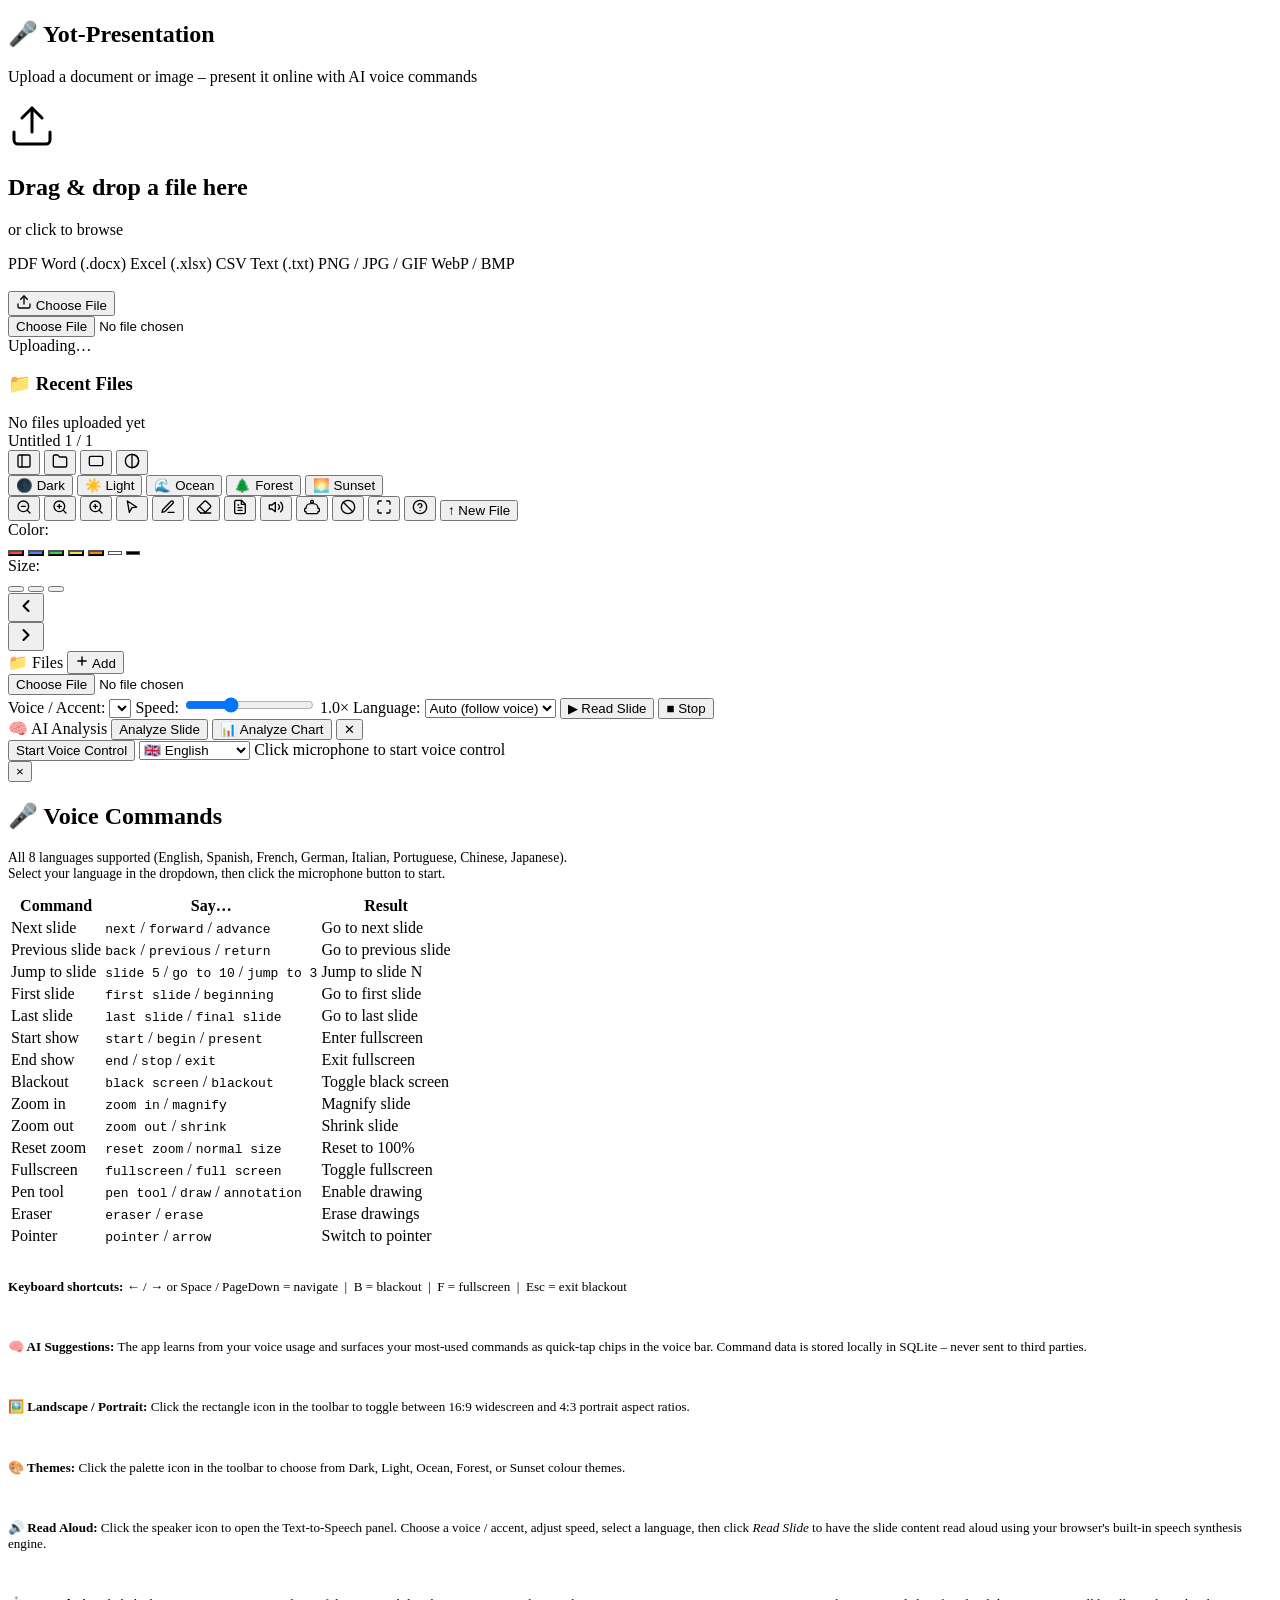
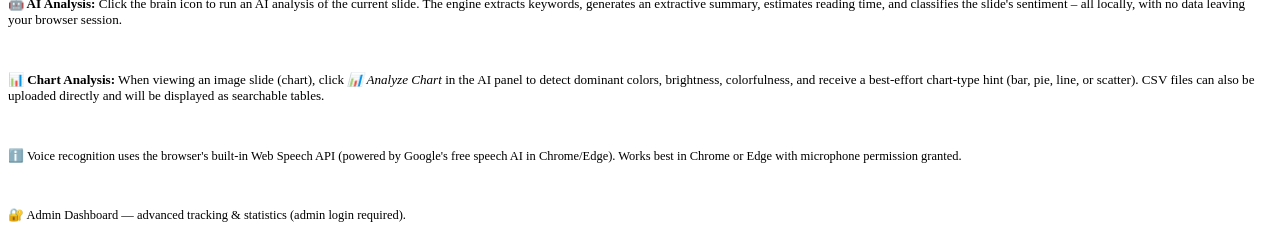
==== commit 7c3d086f: "Add admin dashboard with tracking and statistics - Flask session support with stable per-environment" ====
--- a/web/templates/index.html
+++ b/web/templates/index.html
@@ -452,6 +452,12 @@
         (powered by Google's free speech AI in Chrome/Edge).
         Works best in Chrome or Edge with microphone permission granted.
       </p>
+
+      <br/>
+      <p style="color:var(--text2);font-size:.78rem">
+        🔐 <a href="/admin" style="color:var(--accent);text-decoration:none">Admin Dashboard</a>
+        — advanced tracking &amp; statistics (admin login required).
+      </p>
     </div>
   </div>
 
